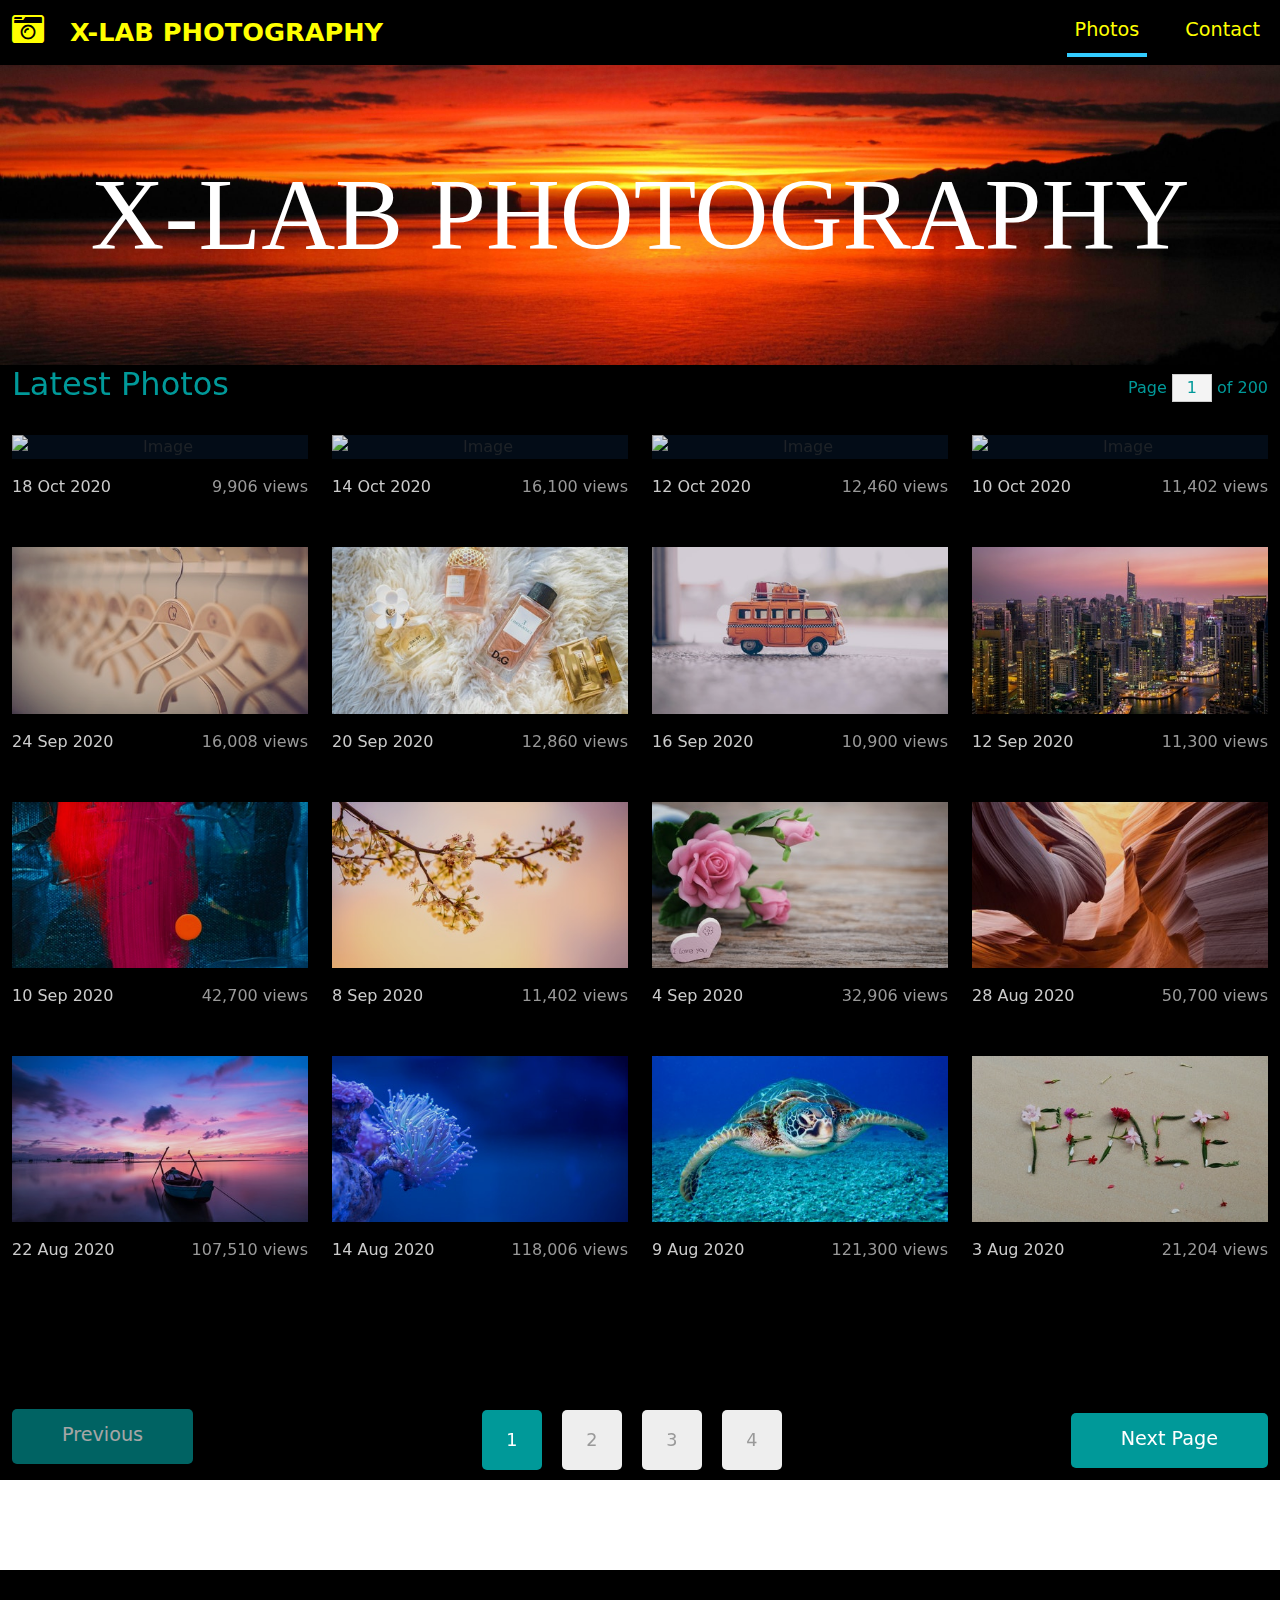
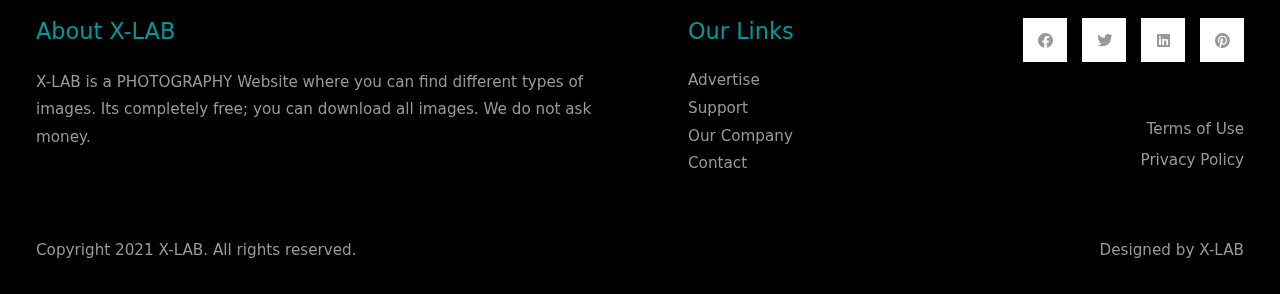
==== index.html @ c695d836 "XLabPhotography" ====
<!DOCTYPE html>
<html lang="en">
<head>
    <meta charset="UTF-8">
    <meta name="viewport" content="width=device-width, initial-scale=1.0">
    <title>X-LAB PHOTOGRAPHY</title>
    <link rel="stylesheet" href="css/bootstrap.min.css">
    <link rel="stylesheet" href="fontawesome/css/all.min.css">
    <link rel="stylesheet" href="css/templatemo-style.css">
</head>



<body>
    <!-- Page Loader -->
    <div id="loader-wrapper">
        <div id="loader"></div>
        <div class="loader-section section-left"></div>
        <div class="loader-section section-right"></div>
    </div>
	
    <nav class="navbar navbar-expand-lg"style="background:black;">
        <div class="container-fluid">
            <a class="navbar-brand" href="#">
           <i class="fas fa-camera-retro"></i>
                <b>&nbsp X-LAB PHOTOGRAPHY</b>
            </a>
            <button class="navbar-toggler" type="button" data-toggle="collapse" data-target="#navbarSupportedContent" aria-controls="navbarSupportedContent" aria-expanded="false" aria-label="Toggle navigation">
                <i class="fas fa-bars"style="color:skyblue;"></i>
            </button>
            <div class="collapse navbar-collapse" id="navbarSupportedContent">
            <ul class="navbar-nav ml-auto mb-2 mb-lg-0">
                <li class="nav-item">
                    <a class="nav-link nav-link-1 active" aria-current="page" href="index.html"style="color:yellow">Photos</a>
                </li>
               
             
                <li class="nav-item">
                    <a class="nav-link nav-link-4" href="contact.html"style="color:yellow">Contact</a>
                </li>
            </ul>
            </div>
        </div>
    </nav>

    <div class="tm-hero d-flex justify-content-center align-items-center" data-parallax="scroll" data-image-src="img/sunset.jpg">
	
	<div class="glow"style="font-size:8vw;font-family:Roboto;">X-LAB PHOTOGRAPHY</div>
      
    </div>

    <div class="container-fluid tm-container-content">
        <div class="row mb-4">
            <h2 class="col-6 tm-text-primary">
                Latest Photos
            </h2>
            <div class="col-6 d-flex justify-content-end align-items-center">
                <form action="" class="tm-text-primary">
                    Page <input type="text" value="1" size="1" class="tm-input-paging tm-text-primary"> of 200
                </form>
            </div>
        </div>
        <div class="row tm-mb-90 tm-gallery">
        	<div class="col-xl-3 col-lg-4 col-md-6 col-sm-6 col-12 mb-5">
                <figure class="effect-ming tm-video-item">
                    <img src="img/boat.jpeg" alt="Image" class="img-fluid">
                    <figcaption class="d-flex align-items-center justify-content-center">
                        <h2>Lake</h2>
                        <a href="photo-detail.html">View more</a>
                    </figcaption>                    
                </figure>
                <div class="d-flex justify-content-between tm-text-gray">
                    <span class="tm-text-gray-light">18 Oct 2020</span>
                    <span>9,906 views</span>
                </div>
            </div>
			
            <div class="col-xl-3 col-lg-4 col-md-6 col-sm-6 col-12 mb-5">
                <figure class="effect-ming tm-video-item">
                    <img src="img/yellowf.jpeg" alt="Image" class="img-fluid">
                    <figcaption class="d-flex align-items-center justify-content-center">
                        <h2>Plants</h2>
                        <a href="photo-detail.html">View more</a>
                    </figcaption>                    
                </figure>
                <div class="d-flex justify-content-between tm-text-gray">
                    <span class="tm-text-gray-light">14 Oct 2020</span>
                    <span>16,100 views</span>
                </div>
            </div>
            <div class="col-xl-3 col-lg-4 col-md-6 col-sm-6 col-12 mb-5">
                <figure class="effect-ming tm-video-item">
                    <img src="img/pink.jpeg" alt="Image" class="img-fluid">
                    <figcaption class="d-flex align-items-center justify-content-center">
                        <h2>Morning</h2>
                        <a href="photo-detail.html">View more</a>
                    </figcaption>                    
                </figure>
                <div class="d-flex justify-content-between tm-text-gray">
                    <span class="tm-text-gray-light">12 Oct 2020</span>
                    <span>12,460 views</span>
                </div>
            </div>
            <div class="col-xl-3 col-lg-4 col-md-6 col-sm-6 col-12 mb-5">
                <figure class="effect-ming tm-video-item">
                    <img src="img/stoner.jpeg" alt="Image" class="img-fluid">
                    <figcaption class="d-flex align-items-center justify-content-center">
                        <h2>Stones</h2>
                        <a href="photo-detail.html">View more</a>
                    </figcaption>                    
                </figure>
                <div class="d-flex justify-content-between tm-text-gray">
                    <span class="tm-text-gray-light">10 Oct 2020</span>
                    <span>11,402 views</span>
                </div>
            </div>
            
            <div class="col-xl-3 col-lg-4 col-md-6 col-sm-6 col-12 mb-5">
                <figure class="effect-ming tm-video-item">
                    <img src="img/img-01.jpg" alt="Image" class="img-fluid">
                    <figcaption class="d-flex align-items-center justify-content-center">
                        <h2>Hangers</h2>
                        <a href="photo-detail.html">View more</a>
                    </figcaption>                    
                </figure>
                <div class="d-flex justify-content-between tm-text-gray">
                    <span class="tm-text-gray-light">24 Sep 2020</span>
                    <span>16,008 views</span>
                </div>
            </div>
            <div class="col-xl-3 col-lg-4 col-md-6 col-sm-6 col-12 mb-5">
                <figure class="effect-ming tm-video-item">
                    <img src="img/img-02.jpg" alt="Image" class="img-fluid">
                    <figcaption class="d-flex align-items-center justify-content-center">
                        <h2>Perfumes</h2>
                        <a href="photo-detail.html">View more</a>
                    </figcaption>                    
                </figure>
                <div class="d-flex justify-content-between tm-text-gray">
                    <span class="tm-text-gray-light">20 Sep 2020</span>
                    <span>12,860 views</span>
                </div>
            </div>
            <div class="col-xl-3 col-lg-4 col-md-6 col-sm-6 col-12 mb-5">
                <figure class="effect-ming tm-video-item">
                    <img src="img/img-07.jpg" alt="Image" class="img-fluid">
                    <figcaption class="d-flex align-items-center justify-content-center">
                        <h2>Bus</h2>
                        <a href="photo-detail.html">View more</a>
                    </figcaption>                    
                </figure>
                <div class="d-flex justify-content-between tm-text-gray">
                    <span class="tm-text-gray-light">16 Sep 2020</span>
                    <span>10,900 views</span>
                </div>
            </div>
            <div class="col-xl-3 col-lg-4 col-md-6 col-sm-6 col-12 mb-5">
                <figure class="effect-ming tm-video-item">
                    <img src="img/img-08.jpg" alt="Image" class="img-fluid">
                    <figcaption class="d-flex align-items-center justify-content-center">
                        <h2>New York</h2>
                        <a href="photo-detail.html">View more</a>
                    </figcaption>                    
                </figure>
                <div class="d-flex justify-content-between tm-text-gray">
                    <span class="tm-text-gray-light">12 Sep 2020</span>
                    <span>11,300 views</span>
                </div>
            </div>
            <div class="col-xl-3 col-lg-4 col-md-6 col-sm-6 col-12 mb-5">
                <figure class="effect-ming tm-video-item">
                    <img src="img/img-09.jpg" alt="Image" class="img-fluid">
                    <figcaption class="d-flex align-items-center justify-content-center">
                        <h2>Abstract</h2>
                        <a href="photo-detail.html">View more</a>
                    </figcaption>                    
                </figure>
                <div class="d-flex justify-content-between tm-text-gray">
                    <span class="tm-text-gray-light">10 Sep 2020</span>
                    <span>42,700 views</span>
                </div>
            </div>
            <div class="col-xl-3 col-lg-4 col-md-6 col-sm-6 col-12 mb-5">
                <figure class="effect-ming tm-video-item">
                    <img src="img/img-10.jpg" alt="Image" class="img-fluid">
                    <figcaption class="d-flex align-items-center justify-content-center">
                        <h2>Flowers</h2>
                        <a href="photo-detail.html">View more</a>
                    </figcaption>                    
                </figure>
                <div class="d-flex justify-content-between tm-text-gray">
                    <span class="tm-text-gray-light">8 Sep 2020</span>
                    <span>11,402 views</span>
                </div>
            </div>
            <div class="col-xl-3 col-lg-4 col-md-6 col-sm-6 col-12 mb-5">
                <figure class="effect-ming tm-video-item">
                    <img src="img/img-11.jpg" alt="Image" class="img-fluid">
                    <figcaption class="d-flex align-items-center justify-content-center">
                        <h2>Rosy</h2>
                        <a href="photo-detail.html">View more</a>
                    </figcaption>                    
                </figure>
                <div class="d-flex justify-content-between tm-text-gray">
                    <span class="tm-text-gray-light">4 Sep 2020</span>
                    <span>32,906 views</span>
                </div>
            </div>
            <div class="col-xl-3 col-lg-4 col-md-6 col-sm-6 col-12 mb-5">
                <figure class="effect-ming tm-video-item">
                    <img src="img/img-12.jpg" alt="Image" class="img-fluid">
                    <figcaption class="d-flex align-items-center justify-content-center">
                        <h2>Rocki</h2>
                        <a href="photo-detail.html">View more</a>
                    </figcaption>                    
                </figure>
                <div class="d-flex justify-content-between tm-text-gray">
                    <span class="tm-text-gray-light">28 Aug 2020</span>
                    <span>50,700 views</span>
                </div>
            </div>
            <div class="col-xl-3 col-lg-4 col-md-6 col-sm-6 col-12 mb-5">
                <figure class="effect-ming tm-video-item">
                    <img src="img/img-13.jpg" alt="Image" class="img-fluid">
                    <figcaption class="d-flex align-items-center justify-content-center">
                        <h2>Purple</h2>
                        <a href="photo-detail.html">View more</a>
                    </figcaption>                    
                </figure>
                <div class="d-flex justify-content-between tm-text-gray">
                    <span class="tm-text-gray-light">22 Aug 2020</span>
                    <span>107,510 views</span>
                </div>
            </div>
            <div class="col-xl-3 col-lg-4 col-md-6 col-sm-6 col-12 mb-5">
                <figure class="effect-ming tm-video-item">
                    <img src="img/img-14.jpg" alt="Image" class="img-fluid">
                    <figcaption class="d-flex align-items-center justify-content-center">
                        <h2>Sea</h2>
                        <a href="photo-detail.html">View more</a>
                    </figcaption>                    
                </figure>
                <div class="d-flex justify-content-between tm-text-gray">
                    <span class="tm-text-gray-light">14 Aug 2020</span>
                    <span>118,006 views</span>
                </div>
            </div>
            <div class="col-xl-3 col-lg-4 col-md-6 col-sm-6 col-12 mb-5">
                <figure class="effect-ming tm-video-item">
                    <img src="img/img-15.jpg" alt="Image" class="img-fluid">
                    <figcaption class="d-flex align-items-center justify-content-center">
                        <h2>Turtle</h2>
                        <a href="photo-detail.html">View more</a>
                    </figcaption>                    
                </figure>
                <div class="d-flex justify-content-between tm-text-gray">
                    <span class="tm-text-gray-light">9 Aug 2020</span>
                    <span>121,300 views</span>
                </div>
            </div>
            <div class="col-xl-3 col-lg-4 col-md-6 col-sm-6 col-12 mb-5">
                <figure class="effect-ming tm-video-item">
                    <img src="img/img-16.jpg" alt="Image" class="img-fluid">
                    <figcaption class="d-flex align-items-center justify-content-center">
                        <h2>Peace</h2>
                        <a href="photo-detail.html">View more</a>
                    </figcaption>                    
                </figure>
                <div class="d-flex justify-content-between tm-text-gray">
                    <span class="tm-text-gray-light">3 Aug 2020</span>
                    <span>21,204 views</span>
                </div>
            </div>         
        </div> <!-- row -->
        <div class="row tm-mb-90">
            <div class="col-12 d-flex justify-content-between align-items-center tm-paging-col">
                <a href="javascript:void(0);" class="btn btn-primary tm-btn-prev mb-2 disabled">Previous</a>
                <div class="tm-paging d-flex">
                    <a href="javascript:void(0);" class="active tm-paging-link">1</a>
                    <a href="javascript:void(0);" class="tm-paging-link">2</a>
                    <a href="javascript:void(0);" class="tm-paging-link">3</a>
                    <a href="javascript:void(0);" class="tm-paging-link">4</a>
                </div>
                <a href="javascript:void(0);" class="btn btn-primary tm-btn-next">Next Page</a>
            </div>            
        </div>
    </div> <!-- container-fluid, tm-container-content -->

    <footer class="tm-bg-gray pt-5 pb-3 tm-text-gray tm-footer"style="background-color:black;>
        <div class="container-fluid tm-container-small">
            <div class="row">
                <div class="col-lg-6 col-md-12 col-12 px-5 mb-5">
                    <h3 class="tm-text-primary mb-4 tm-footer-title">About X-LAB</h3>
                    <p>X-LAB is a PHOTOGRAPHY Website where you can find different types of images. Its completely free; you can download all images. We do not ask money. </p>
                </div>
                <div class="col-lg-3 col-md-6 col-sm-6 col-12 px-5 mb-5">
                    <h3 class="tm-text-primary mb-4 tm-footer-title">Our Links</h3>
                    <ul class="tm-footer-links pl-0">
                        <li><a href="#">Advertise</a></li>
                        <li><a href="#">Support</a></li>
                        <li><a href="#">Our Company</a></li>
                        <li><a href="#">Contact</a></li>
                    </ul>
                </div>
                <div class="col-lg-3 col-md-6 col-sm-6 col-12 px-5 mb-5">
                    <ul class="tm-social-links d-flex justify-content-end pl-0 mb-5">
                     <li><a href="https://facebook.com/xlabphotography"><i class="fab fa-facebook"></i></a></li>
                    <li><a href="#"><i class="fab fa-twitter"></i></a></li>
                    <li><a href="https://linkedin.com/xlabphototgraphy"><i class="fab fa-linkedin"></i></a></li>
                    <li class="mb-2"><a href="#"><i class="fab fa-pinterest"></i></a></li>
                    </ul>
                    <a href="#" class="tm-text-gray text-right d-block mb-2">Terms of Use</a>
                    <a href="#" class="tm-text-gray text-right d-block">Privacy Policy</a>
                </div>
            </div>
            <div class="row">
                <div class="col-lg-8 col-md-7 col-12 px-5 mb-3">
                    Copyright 2021 X-LAB. All rights reserved.
                </div>
                <div class="col-lg-4 col-md-5 col-12 px-5 text-right">
                    Designed by <a href="https://templatemo.com" class="tm-text-gray" rel="sponsored" target="_parent">X-LAB</a>
                </div>
            </div>
        </div>
    </footer>
    
    <script src="js/plugins.js"></script>
    <script>
        $(window).on("load", function() {
            $('body').addClass('loaded');
        });
    </script>
</body>
</html>
---- css/templatemo-style.css ----
/*
    
TemplateMo 556 Catalog-Z

https://templatemo.com/tm-556-catalog-z

*/

#loader-wrapper {
    position: fixed;
    top: 0;
    left: 0;
    width: 100%;
    height: 100%;
    z-index: 1001;
}
#loader {
    display: block;
    position: relative;
    left: 50%;
    top: 50%;
    width: 150px;
    height: 150px;
    margin: -75px 0 0 -75px;
    border-radius: 50%;
    border: 3px solid transparent;
    border-top-color: #3498db;

    -webkit-animation: spin 2s linear infinite; /* Chrome, Opera 15+, Safari 5+ */
    animation: spin 2s linear infinite; /* Chrome, Firefox 16+, IE 10+, Opera */

    z-index: 1002;
}

    #loader:before {
        content: "";
        position: absolute;
        top: 5px;
        left: 5px;
        right: 5px;
        bottom: 5px;
        border-radius: 50%;
        border: 3px solid transparent;
        border-top-color: #e74c3c;

        -webkit-animation: spin 3s linear infinite; /* Chrome, Opera 15+, Safari 5+ */
        animation: spin 3s linear infinite; /* Chrome, Firefox 16+, IE 10+, Opera */
    }

    #loader:after {
        content: "";
        position: absolute;
        top: 15px;
        left: 15px;
        right: 15px;
        bottom: 15px;
        border-radius: 50%;
        border: 3px solid transparent;
        border-top-color: #f9c922;

        -webkit-animation: spin 1.5s linear infinite; /* Chrome, Opera 15+, Safari 5+ */
          animation: spin 1.5s linear infinite; /* Chrome, Firefox 16+, IE 10+, Opera */
    }

    @-webkit-keyframes spin {
        0%   { 
            -webkit-transform: rotate(0deg);  /* Chrome, Opera 15+, Safari 3.1+ */
            -ms-transform: rotate(0deg);  /* IE 9 */
            transform: rotate(0deg);  /* Firefox 16+, IE 10+, Opera */
        }
        100% {
            -webkit-transform: rotate(360deg);  /* Chrome, Opera 15+, Safari 3.1+ */
            -ms-transform: rotate(360deg);  /* IE 9 */
            transform: rotate(360deg);  /* Firefox 16+, IE 10+, Opera */
        }
    }
    @keyframes spin {
        0%   { 
            -webkit-transform: rotate(0deg);  /* Chrome, Opera 15+, Safari 3.1+ */
            -ms-transform: rotate(0deg);  /* IE 9 */
            transform: rotate(0deg);  /* Firefox 16+, IE 10+, Opera */
        }
        100% {
            -webkit-transform: rotate(360deg);  /* Chrome, Opera 15+, Safari 3.1+ */
            -ms-transform: rotate(360deg);  /* IE 9 */
            transform: rotate(360deg);  /* Firefox 16+, IE 10+, Opera */
        }
    }

    #loader-wrapper .loader-section {
        position: fixed;
        top: 0;
        width: 51%;
        height: 100%;
        background: #222222;
        z-index: 1001;
        -webkit-transform: translateX(0);  /* Chrome, Opera 15+, Safari 3.1+ */
        -ms-transform: translateX(0);  /* IE 9 */
        transform: translateX(0);  /* Firefox 16+, IE 10+, Opera */
    }

    #loader-wrapper .loader-section.section-left {
        left: 0;
    }

    #loader-wrapper .loader-section.section-right {
        right: 0;
    }

    /* Loaded */
    .loaded #loader-wrapper .loader-section.section-left {
        -webkit-transform: translateX(-100%);  /* Chrome, Opera 15+, Safari 3.1+ */
            -ms-transform: translateX(-100%);  /* IE 9 */
                transform: translateX(-100%);  /* Firefox 16+, IE 10+, Opera */

        -webkit-transition: all 0.7s 0.3s cubic-bezier(0.645, 0.045, 0.355, 1.000);  
                transition: all 0.7s 0.3s cubic-bezier(0.645, 0.045, 0.355, 1.000);
    }

    .loaded #loader-wrapper .loader-section.section-right {
        -webkit-transform: translateX(100%);  /* Chrome, Opera 15+, Safari 3.1+ */
            -ms-transform: translateX(100%);  /* IE 9 */
                transform: translateX(100%);  /* Firefox 16+, IE 10+, Opera */

-webkit-transition: all 0.7s 0.3s cubic-bezier(0.645, 0.045, 0.355, 1.000);  
        transition: all 0.7s 0.3s cubic-bezier(0.645, 0.045, 0.355, 1.000);
    }
    
    .loaded #loader {
        opacity: 0;
        -webkit-transition: all 0.3s ease-out;  
                transition: all 0.3s ease-out;
    }
    .loaded #loader-wrapper {
        visibility: hidden;

        -webkit-transform: translateY(-100%);  /* Chrome, Opera 15+, Safari 3.1+ */
            -ms-transform: translateY(-100%);  /* IE 9 */
                transform: translateY(-100%);  /* Firefox 16+, IE 10+, Opera */

        -webkit-transition: all 0.3s 1s ease-out;  
                transition: all 0.3s 1s ease-out;
    }

p { line-height: 1.8; }

a { 
    text-decoration: none;
    transition: all 0.3s ease; 
}
a:hover { color:red; }

.container-fluid { 
max-width: 1770px; 

background-color:black;
 }

.tm-container-small { max-width: 1050px; }
.btn { border-radius: 0; }
.btn-primary {
    background-color: #009999;
    border: 0;
    border-radius: 5px;
    padding: 12px 50px 14px;
    font-size: 1.2rem;
}

.btn-primary:hover,
.btn-primary:focus {
    background-color:#086969;
}

.btn-primary.disabled, 
.btn-primary:disabled {
    background-color: #009999;
    pointer-events: all;
    cursor: not-allowed;
}

.form-control {
	padding: 10px 20px;
	width: 100%;
	height: auto;
}

.form-group { margin-bottom: 25px; }
.tm-btn-big { padding: 12px 90px 14px; }

.navbar-toggler:focus { 
color:skyblue;
box-shadow: none; }

.navbar-brand {
    color: yellow;
    font-size: 1.6rem;
}

.navbar-brand i { font-size: 2rem; }

.tm-hero {
	
    min-height: 300px;
    background: transparent;
}

.tm-mt-60 { margin-top: 60px; }
.tm-mb-50 { margin-bottom: 50px; }
.tm-mb-74 { margin-bottom: 74px; }
.tm-mb-90 { margin-bottom: 90px; }
.tm-text-primary { color: #009999; }
.tm-text-secondary { color: #CC6699; }
a.tm-text-primary:hover { color:#666666; }
.tm-bg-gray { background-color: #EEEEEE; }
.tm-input-paging {
    width: 40px;
    border-radius: 0;
    border: 1px solid #CCCCCC;
    background: #f4f4f4;
    text-align: center;
}

.nav-item {
	margin-right: 30px;
	}

.nav-item:last-child { margin-right: 0; }

.nav-link {
    color: #666666;
    border-bottom: 4px solid transparent;
    font-size: 1.2rem;
}

.nav-link-1.active,
.nav-link-1:hover {
    border-color: #33CCFF;
}

.nav-link-2.active,
.nav-link-2:hover {
    border-color: #FF6666;
}

.nav-link-3.active,
.nav-link-3:hover {
    border-color: #33CC66;
}

.nav-link-4.active,
.nav-link-4:hover {
    border-color: #CC66CC;
}

.tm-search-input {
    width: 360px;
    border-radius: 0;
    padding: 12px 15px;
    color: #009999;
    border: none;
}

.tm-search-input:focus {
    border-color: #009999;
    box-shadow: 0 0 0 0.25rem rgb(0 153 153 / 0.25);
}

.tm-search-input::placeholder { /* Chrome, Firefox, Opera, Safari 10.1+ */
    color: #009999;
    opacity: 1; /* Firefox */
}
  
.tm-search-input::-ms-input-placeholder { /* Microsoft Edge */
    color: #009999;
}

.tm-search-btn {
    color: white;
    background-color: #009999;
    border: none;
    width: 100px;
    height: 50px;
    margin-left: -1px;
}

p, .tm-text-gray { color: #999; }
.tm-text-gray-light { color: #CCC; }
.tm-text-gray-dark { color: #666; }

.tm-video-item {
    position: relative;
    overflow: hidden;
    text-align: center;
    cursor: pointer;
}

.tm-video-item img {
    position: relative;
    display: block;
    min-height: 100%;
    max-width: 100%;
    opacity: 0.8;
}

.tm-video-item figcaption {
    padding: 2em;
    color: #fff;
    text-transform: uppercase;
    font-size: 1.25em;
    -webkit-backface-visibility: hidden;
	backface-visibility: hidden;
}

.tm-video-item figcaption::before,
.tm-video-item figcaption::after {
    pointer-events: none;
}

.tm-video-item figcaption,
.tm-video-item figcaption > a {
    position: absolute;
    top: 0;
    left: 0;
    width: 100%;
    height: 100%;
}

.tm-video-item figcaption > a {
	z-index: 1000;
	text-indent: 200%;
	white-space: nowrap;
	font-size: 0;
	opacity: 0;
}

.tm-video-item h2 {
    word-spacing: -0.15em;
    font-weight: 300;
}

.tm-video-item h2,
.tm-video-item p {
    margin: 0;
}

.tm-video-item p {
    letter-spacing: 1px;
    font-size: 68.5%;
}

.tm-gallery div.d-block { animation: show .5s ease; }

@keyframes show {
    0% {
    	opacity: 0;
    	transform: scale(0.9);
    }
    100% {
    	opacity: 1;
    	transform: scale(1);
    }
}

.tm-paging-link {
    display: flex;
    justify-content: center;
    align-items: center;
    width: 60px;
    height: 60px;
    font-size: 1.1rem;
    color: #999;
    background-color: #EEEEEE;
    margin: 10px;
    border-radius: 5px;
    text-decoration: none;
    transition: all 0.3s ease;
}

.tm-paging-link:hover,
.tm-paging-link.active {
    background-color: #009999;
    color: #fff; 
}

/*---------------*/
/***** Ming *****/
/*---------------*/

figure.effect-ming {
	background: #030c17;
}

figure.effect-ming img {
	opacity: 0.9;
	-webkit-transition: opacity 0.35s;
	transition: opacity 0.35s;
}

figure.effect-ming figcaption::before {
	position: absolute;
	top: 30px;
	right: 30px;
	bottom: 30px;
	left: 30px;
	border: 2px solid #fff;
	box-shadow: 0 0 0 30px rgba(255,255,255,0.2);
	content: '';
	opacity: 0;
	-webkit-transition: opacity 0.35s, -webkit-transform 0.35s;
	transition: opacity 0.35s, transform 0.35s;
	-webkit-transform: scale3d(1.4,1.4,1);
	transform: scale3d(1.4,1.4,1);
}

figure.effect-ming h2 {
    font-size: 1.3em;
	opacity: 0;
	-webkit-transition: opacity 0.35s, -webkit-transform 0.35s;
	transition: opacity 0.35s, transform 0.35s;
	-webkit-transform: scale(1.5);
	transform: scale(1.5);
}

figure.effect-ming:hover figcaption::before,
figure.effect-ming:hover h2 {
	opacity: 1;
	-webkit-transform: scale3d(1,1,1);
	transform: scale3d(1,1,1);
}

figure.effect-ming:hover figcaption { background-color: rgba(58,52,42,0); }
figure.effect-ming:hover img { opacity: 0.4; }

.tm-footer-links li {
    list-style: none;
    margin-bottom: 5px;    
}

.tm-footer-links li a { color: #999999; }
.tm-footer-links li a:hover { color: #009999; }

.tm-social-links li {
    list-style: none;
    margin-right: 15px;
}

.tm-social-links li:last-child { margin-right: 0; }

.tm-social-links li a  {
    color: #999999;
    width: 44px;
    height: 44px;
    display: flex;
    background-color: #fff;
    align-items: center;
    justify-content: center;
}

.tm-social-links li a:hover {
    color: #fff;
    background-color: #009999;
}

.tm-footer { font-size: 0.95rem; }
.tm-footer-title { font-size: 1.4rem; }

/* Videos */
#tm-video-container {
    max-height: 400px;
    overflow: hidden;
    background-color: #333;
    margin-bottom: 90px;
    position: relative;
}

#tm-video {
    display: block;
    width: 100%;
    height: auto;
}

#tm-video-control-button {
    position: absolute;
    bottom: 20px;
    right: 20px;
    z-index: 1000;
    color: #e1e1e1;
}

.tm-video-details {
    height: 100%;
    padding: 40px;
}

/* About */
.tm-row-1640 { max-width: 1640px; }
.tm-about-2-col { max-width: 716px; }
.tm-about-3-col { max-width: 540px; }

.tm-about-2-col,
.tm-about-3-col {
    margin-bottom: 50px;
}

.tm-about-icon-container {
    width: 150px;
    height: 150px;
    border: 1px solid #009999;
    display: flex;
    align-items: center;
    justify-content: center;
}

.tm-about-img-text { max-width: 940px; }

/* Contact */
select.form-control { border-radius: 0; }
select.form-control option { height: 30px; }

select:not([multiple]) {
    -webkit-appearance: none;
    -moz-appearance: none;
    background-position: right 15px center;
    background-repeat: no-repeat;
    background-image: url(../img/select-arrow.png);
    padding: 14px 20px;
    padding-right: 20px;
    color: #666;
}

.mapouter{
    position:relative;
    height:480px;
    width:100%;
    max-width: 480px;
}

.gmap-canvas {
    overflow:hidden;
    background:none!important;
    height:480px;
    width:100%;
}

.tm-contact-form { max-width: 420px; }
.tm-address-col { max-width: 520px; }
.tm-contacts { padding-left: 0; }

.tm-contacts li {
    list-style: none;
    margin-bottom: 20px;
}

.tm-contacts li a i { width: 30px; }
.tm-social { display: flex; }

.tm-social li {
    list-style: none;
    margin-bottom: 20px;
    margin-right: 15px;
}

.tm-social li a i {
    width: 40px;
    height: 40px;
    color: #666666;
    background-color: #EEEEEE;
    display: flex;
    align-items: center;
    justify-content: center;
    transition: all 0.3s ease;
}

.tm-social li a:hover i {
    color: #fff;
    background-color: #009999;
}

.form-control,
input:-internal-autofill-selected,
select:not([multiple]) {
    color: #009999 !important;
}

.form-control::placeholder { /* Chrome, Firefox, Opera, Safari 10.1+ */
    color:  #009999;
    opacity: 1; /* Firefox */
}

@media (max-width: 991px) {
    .navbar-collapse {
        position: fixed;
        top: 50px;
        right: 0px;
        background: black;
        width: 150px;
        padding: 15px;
    }

    .tm-container-content { max-width: 870px; }
    .tm-contact-form, .tm-address-col, .mapouter { max-width: 100%; }
    .tm-people-row { max-width: 900px; }
}

@media (max-width: 767px) {
    .tm-paging-col { flex-direction: column; }
    .tm-paging { flex-wrap: wrap; }
    .tm-about-img-text { max-width: 640px; }
    .tm-about-2-col, .tm-about-3-col { margin-bottom: 50px; }
}

@media (max-width: 575px) {
    .tm-container-content { max-width: 420px; }

    .tm-search-form {
        padding-left: 15px;
        padding-right: 15px;
        width: 100%;
        justify-content: center;
    }

    .tm-search-input {
        width: 100%;
        max-width: 360px;
    }

    .tm-people-row { max-width: 420px; }
}

@media (max-width: 400px) {
    .tm-btn-big { padding: 12px 50px 14px; }
}

@media (max-width: 334px) {
    .tm-social-links {
        flex-wrap: wrap;
        justify-content: start !important;
    }

    .tm-social-links li { margin-right: 3px; }
}

     
      .glow {
        color:white ;
        text-align: center;
        -webkit-animation: glow 3s ease-in-out infinite alternate;
        -moz-animation: glow 2s ease-in-out infinite alternate;
        animation: glow 1s ease-in-out infinite alternate;
      }
      @-webkit-keyframes glow {
        from {
          text-shadow: 0 0 10px #FFFDD0, 0 0 30px #FFFDD0, 0 0 50px #FFFDD0;
                   \
        }
        to {
          text-shadow: 0 0 20px #ff0000, 0 0 100px #ff4da6;
                      
        }
      }
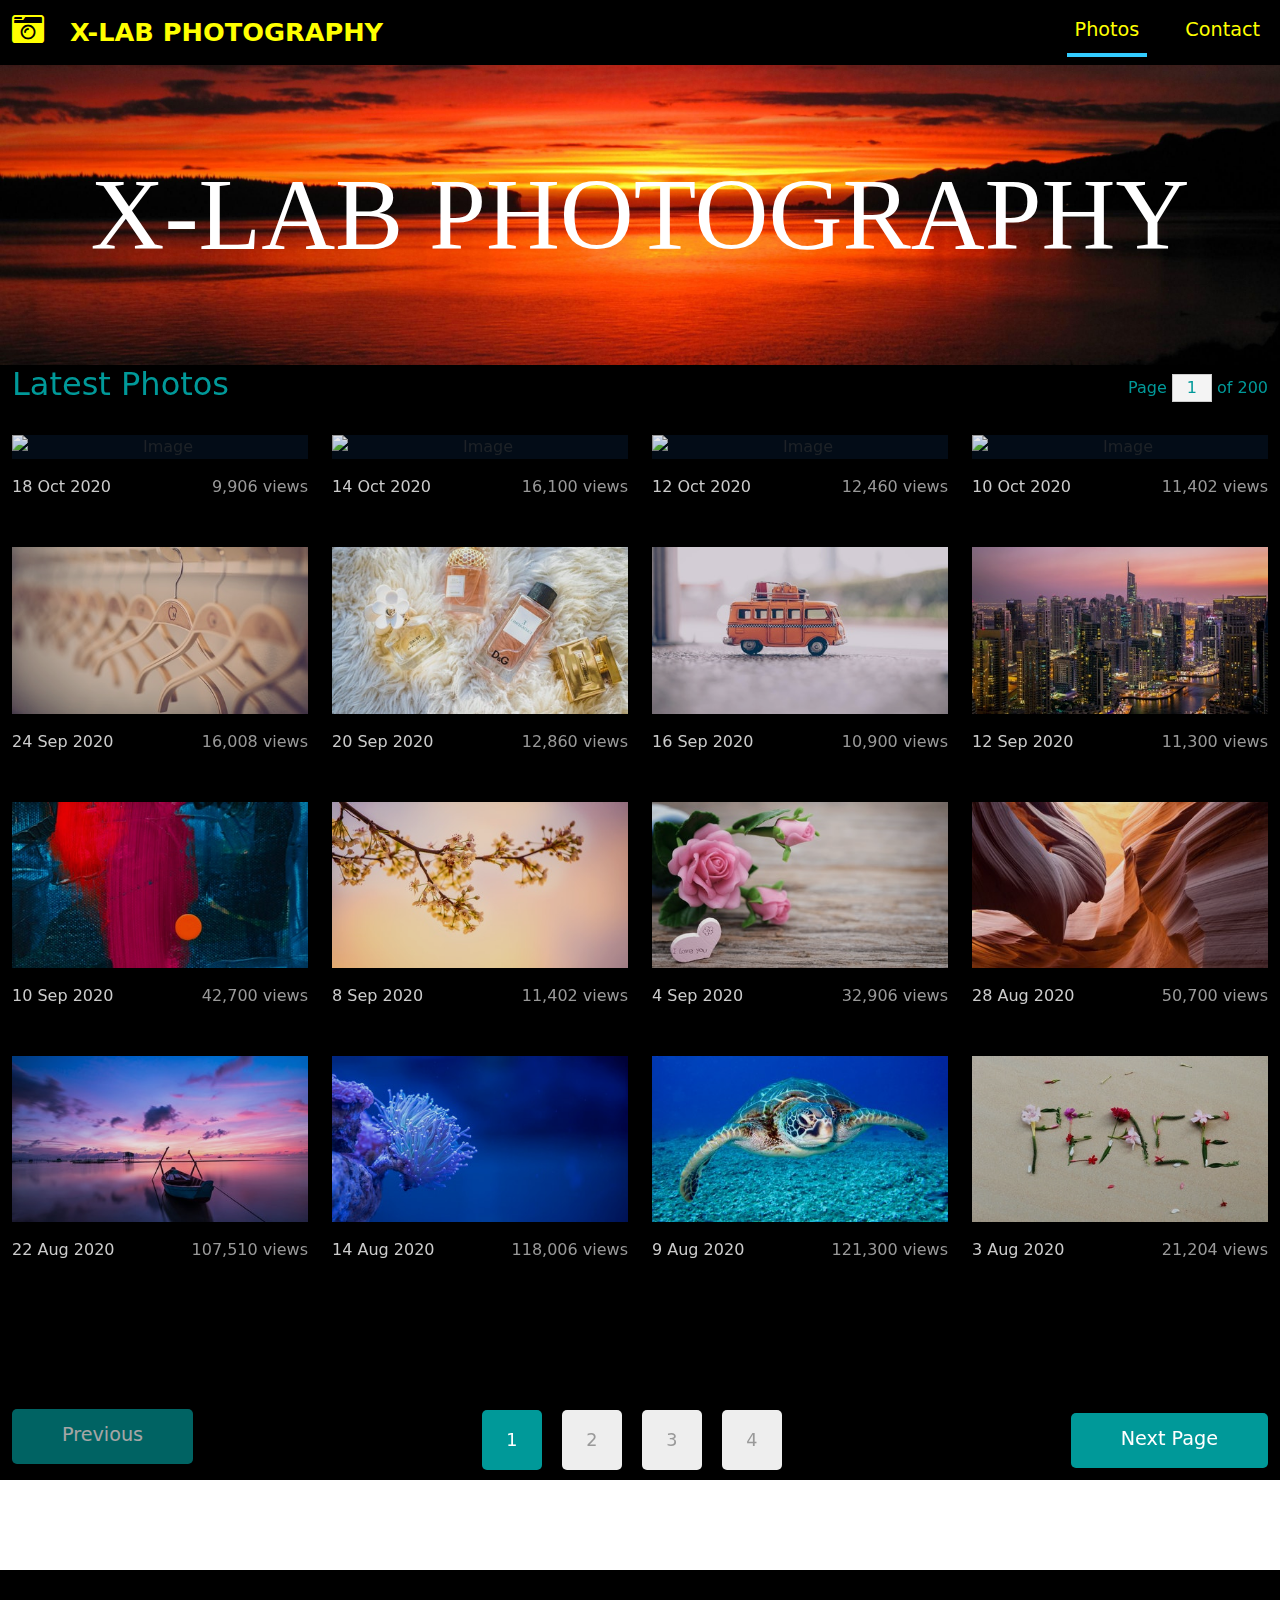
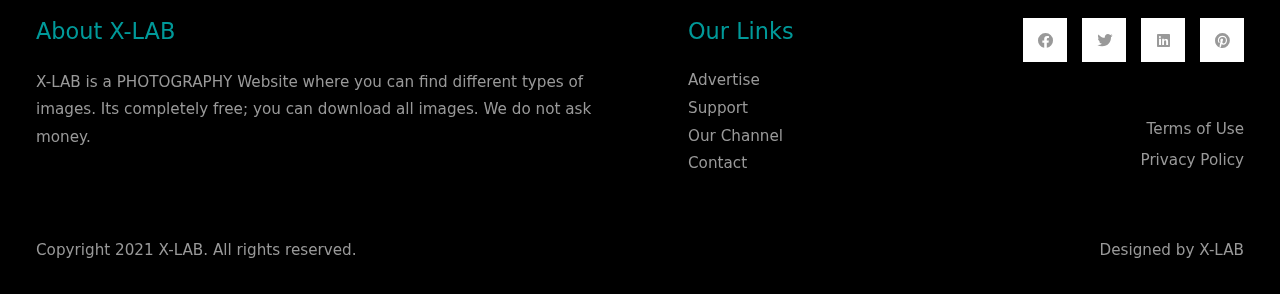
==== commit 0d22115d: "XLab" ====
--- a/index.html
+++ b/index.html
@@ -298,7 +298,7 @@
                     <ul class="tm-footer-links pl-0">
                         <li><a href="#">Advertise</a></li>
                         <li><a href="#">Support</a></li>
-                        <li><a href="#">Our Company</a></li>
+                        <li><a href="#">Our Channel</a></li>
                         <li><a href="#">Contact</a></li>
                     </ul>
                 </div>
@@ -318,7 +318,7 @@
                     Copyright 2021 X-LAB. All rights reserved.
                 </div>
                 <div class="col-lg-4 col-md-5 col-12 px-5 text-right">
-                    Designed by <a href="https://templatemo.com" class="tm-text-gray" rel="sponsored" target="_parent">X-LAB</a>
+                    Designed by <a href="https://manojdanu.github.io/xlabphotography.github.io/" class="tm-text-gray" rel="sponsored" target="_parent">X-LAB</a>
                 </div>
             </div>
         </div>
